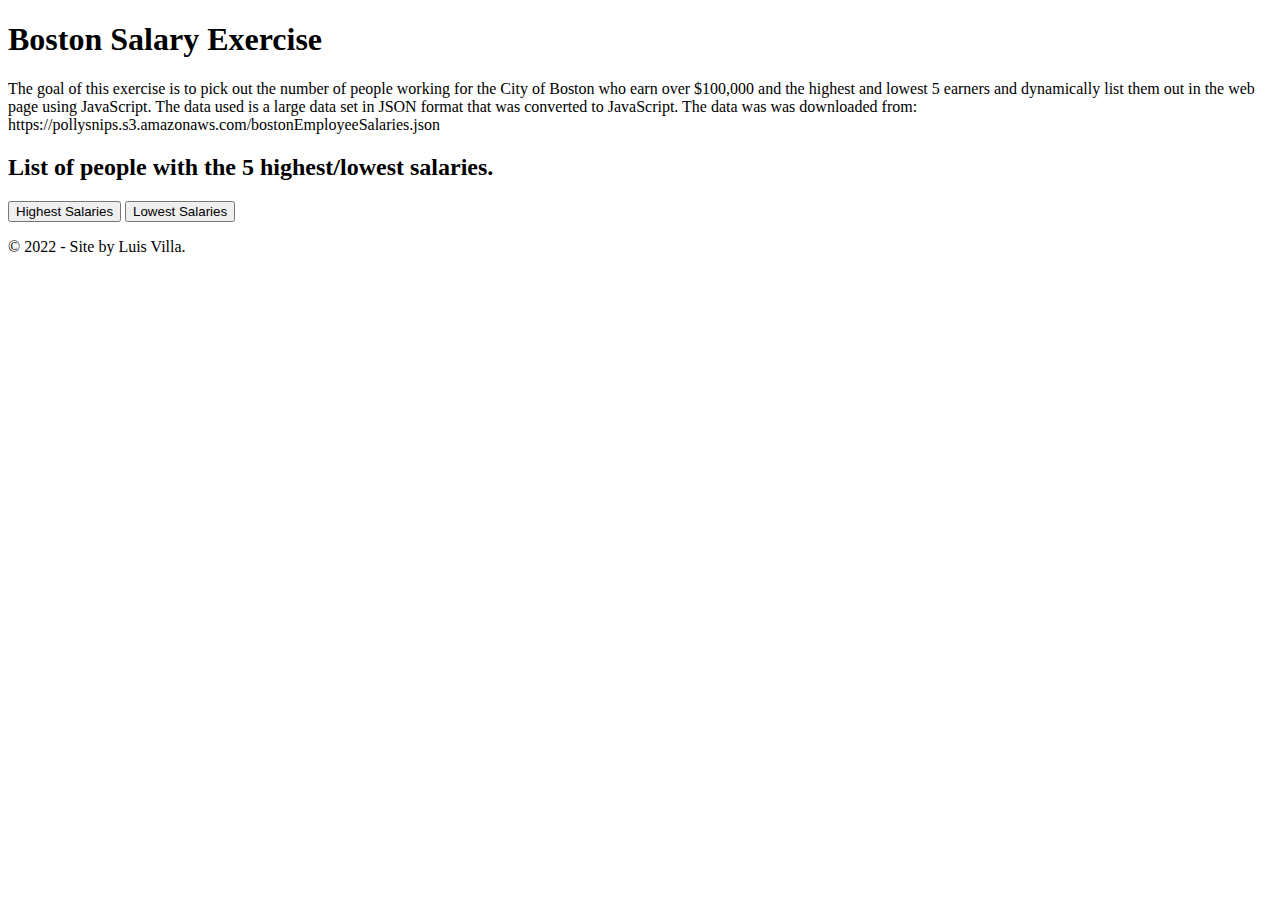
==== boston.html @ 125aae0e "added boston.html" ====
<!DOCTYPE html>
<html lang="en" class="h-100">
  <head>
    <meta charset="utf-8" />
    <meta name="viewport" content="width=device-width, initial-scale=1" />
    <meta name="description" content="" />
    <title>LV Profile</title>
    
    <link
      rel="canonical"
      href="https://getbootstrap.com/docs/5.2/examples/cover/"
    />

    <link href="../assets/dist/css/bootstrap.min.css" rel="stylesheet" />

    <style>
      .bg-image {
        width: 100%;
        height: 600px;
        background-image: url('./media/boston.png');
        background-size: 100% 100%;
        background-repeat: no-repeat;
        background-blend-mode: overlay;
      }
    </style>

    <!-- Custom styles for this template -->
    <link href="./cover.css" rel="stylesheet" />
  </head>
  <body class="d-flex h-100 text-center text-white bg-dark bg-image">
    <div class="container d-flex w-100 h-100 p-3 mx-auto flex-column">
      <header class="mb-auto">
        <div class="container navbar"></div>
      </header>

      <main class="px-3">
        <div class="jumbotron text-center">
          <div class="container">
            <h1 class="display-5">Boston Salary Exercise</h1>
            <p class="lead">
              The goal of this exercise is to pick out the number of people
              working for the City of Boston who earn over $100,000 and the
              highest and lowest 5 earners and dynamically list them out in the
              web page using JavaScript. The data used is a large data set in
              JSON format that was converted to JavaScript. The data was was
              downloaded from:
              https://pollysnips.s3.amazonaws.com/bostonEmployeeSalaries.json
            </p>
          </div>
        </div>
        <!-- Main Section -->
        <div class="container">
          <h2>List of people with the 5 highest/lowest salaries.</h2>
          <button
            id="btn"
            class="btn btn-lg btn-secondary fw-bold border-white bg-white"
          >
            Highest Salaries
          </button>
          <button
            id="btn2"
            class="btn btn-lg btn-secondary fw-bold border-white bg-white"
          >
            Lowest Salaries
          </button>
        </div>
        <!-- Table -->
        <div class="container text-white">
          <table class="table text-center">
            <thead id="tableHead" class="text-white"></thead>
            <tbody class="text-white" id="earnerList"></tbody>
          </table>
          <div class="container text-center">
            <div id="earnerCount"></div>
          </div>
        </div>
        <script
          src="https://cdn.jsdelivr.net/npm/bootstrap@5.2.3/dist/js/bootstrap.bundle.min.js"
          integrity="sha384-kenU1KFdBIe4zVF0s0G1M5b4hcpxyD9F7jL+jjXkk+Q2h455rYXK/7HAuoJl+0I4"
          crossorigin="anonymous"
        ></script>
        <script src="./scripts/boston.js"></script>
      </main>

      <!-- <p>
        <a
          class="btn btn-primary"
          data-bs-toggle="collapse"
          href="#collapseExample"
          role="button"
          aria-expanded="false"
          aria-controls="collapseExample"
        >
          Link with href
        </a>
        <button
          class="btn btn-primary"
          type="button"
          data-bs-toggle="collapse"
          data-bs-target="#collapseExample"
          aria-expanded="false"
          aria-controls="collapseExample"
        >
          Button with data-bs-target
        </button>
      </p>
      <div class="collapse" id="collapseExample">
        <div class="card card-body">
          Some placeholder content for the collapse component. This panel is
          hidden by default but revealed when the user activates the relevant
          trigger.
        </div>
      </div> -->

      <footer class="mt-auto text-white-70">
        <p>&copy; 2022 - Site by Luis Villa.</p>
      </footer>
    </div>
    <script src="./scripts/navbar.js"></script>
    <script src="./scripts/mainBoston.js"></script>

    <!-- <script
      src="https://cdn.jsdelivr.net/npm/@popperjs/core@2.11.6/dist/umd/popper.min.js"
      integrity="sha384-oBqDVmMz9ATKxIep9tiCxS/Z9fNfEXiDAYTujMAeBAsjFuCZSmKbSSUnQlmh/jp3"
      crossorigin="anonymous"
    ></script>
    <script
      src="https://cdn.jsdelivr.net/npm/bootstrap@5.3.0-alpha1/dist/js/bootstrap.min.js"
      integrity="sha384-mQ93GR66B00ZXjt0YO5KlohRA5SY2XofN4zfuZxLkoj1gXtW8ANNCe9d5Y3eG5eD"
      crossorigin="anonymous"
    ></script> -->
  </body>
</html>
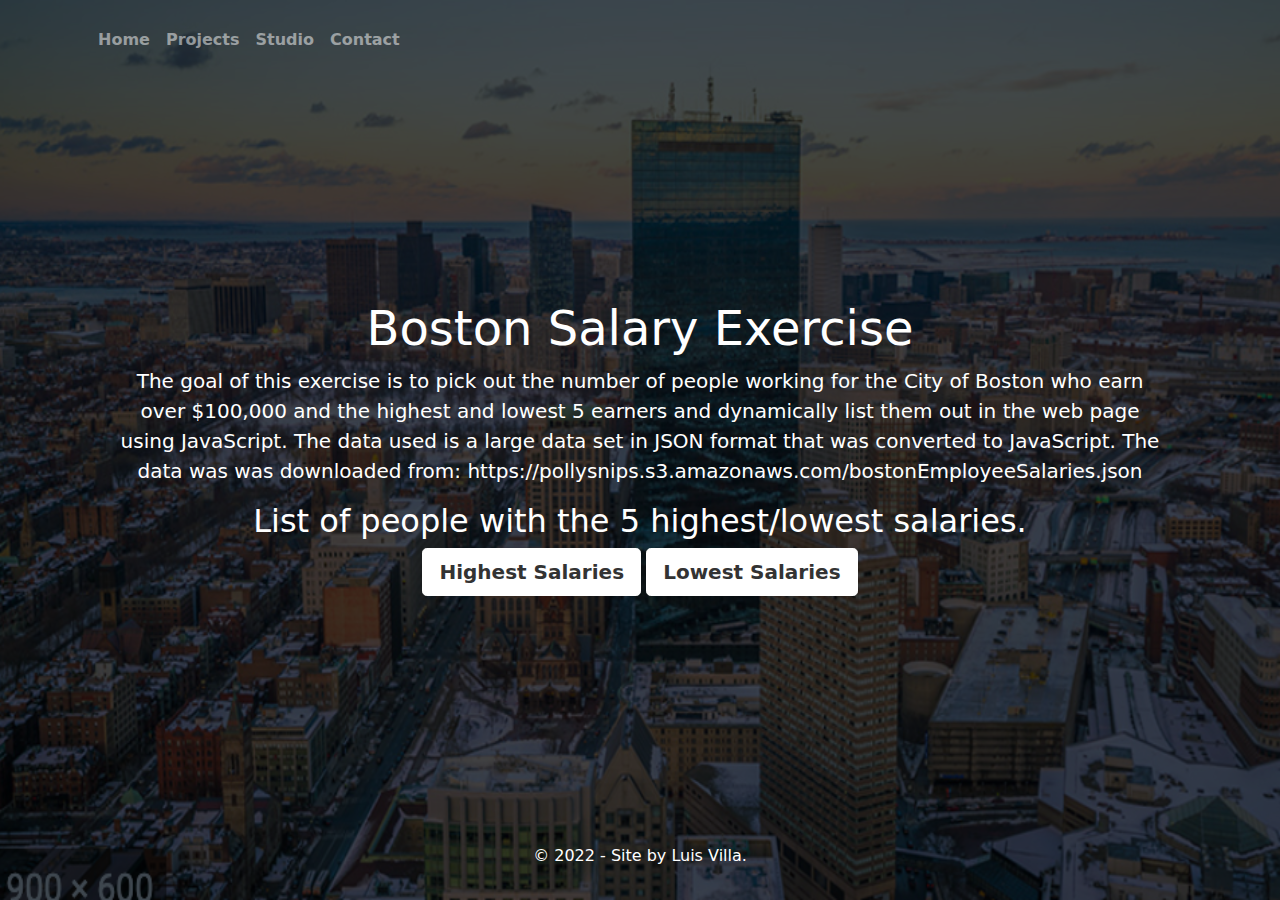
==== commit c8fb0b16: "added projects page" ====
--- a/boston.html
+++ b/boston.html
@@ -25,7 +25,7 @@
     </style>
 
     <!-- Custom styles for this template -->
-    <link href="./cover.css" rel="stylesheet" />
+    <link href="./styles/cover.css" rel="stylesheet" />
   </head>
   <body class="d-flex h-100 text-center text-white bg-dark bg-image">
     <div class="container d-flex w-100 h-100 p-3 mx-auto flex-column">
--- a/styles/cover.css
+++ b/styles/cover.css
@@ -0,0 +1,99 @@
+/*
+ * Globals
+ */
+
+/* Custom default button */
+.btn-secondary,
+.btn-secondary:hover,
+.btn-secondary:focus {
+  color: #333;
+  text-shadow: none; /* Prevent inheritance from `body` */
+}
+
+/*
+ * Base structure
+ */
+
+body {
+  /* text-shadow: 0 .05rem .1rem rgba(0, 0, 0, .5);
+  box-shadow: inset 0 0 5rem rgba(0, 0, 0, .5); */
+}
+
+.cover-container {
+  max-width: 42em;
+}
+
+/*
+ * Header
+ */
+
+.nav-masthead .nav-link {
+  color: rgba(255, 255, 255, 0.5);
+  border-bottom: 0.25rem solid transparent;
+}
+
+.nav-masthead .nav-link:hover,
+.nav-masthead .nav-link:focus {
+  border-bottom-color: rgba(255, 255, 255, 0.25);
+}
+
+.nav-masthead .nav-link + .nav-link {
+  margin-left: 1rem;
+}
+
+.nav-masthead .active {
+  color: #fff;
+  border-bottom-color: #fff;
+}
+
+.bd-placeholder-img {
+  font-size: 1.125rem;
+  text-anchor: middle;
+  -webkit-user-select: none;
+  -moz-user-select: none;
+  user-select: none;
+}
+
+@media (min-width: 768px) {
+  .bd-placeholder-img-lg {
+    font-size: 3.5rem;
+  }
+}
+
+.b-example-divider {
+  height: 3rem;
+  background-color: rgba(0, 0, 0, 0.1);
+  border: solid rgba(0, 0, 0, 0.15);
+  border-width: 1px 0;
+  box-shadow: inset 0 0.5em 1.5em rgba(0, 0, 0, 0.1),
+    inset 0 0.125em 0.5em rgba(0, 0, 0, 0.15);
+}
+
+.b-example-vr {
+  flex-shrink: 0;
+  width: 1.5rem;
+  height: 100vh;
+}
+
+.bi {
+  vertical-align: -0.125em;
+  fill: currentColor;
+}
+
+.nav-scroller {
+  position: relative;
+  z-index: 2;
+  height: 2.75rem;
+  overflow-y: hidden;
+}
+
+.nav-scroller .nav {
+  display: flex;
+  flex-wrap: nowrap;
+  padding-bottom: 1rem;
+  margin-top: -1px;
+  overflow-x: auto;
+  text-align: center;
+  white-space: nowrap;
+  -webkit-overflow-scrolling: touch;
+}
